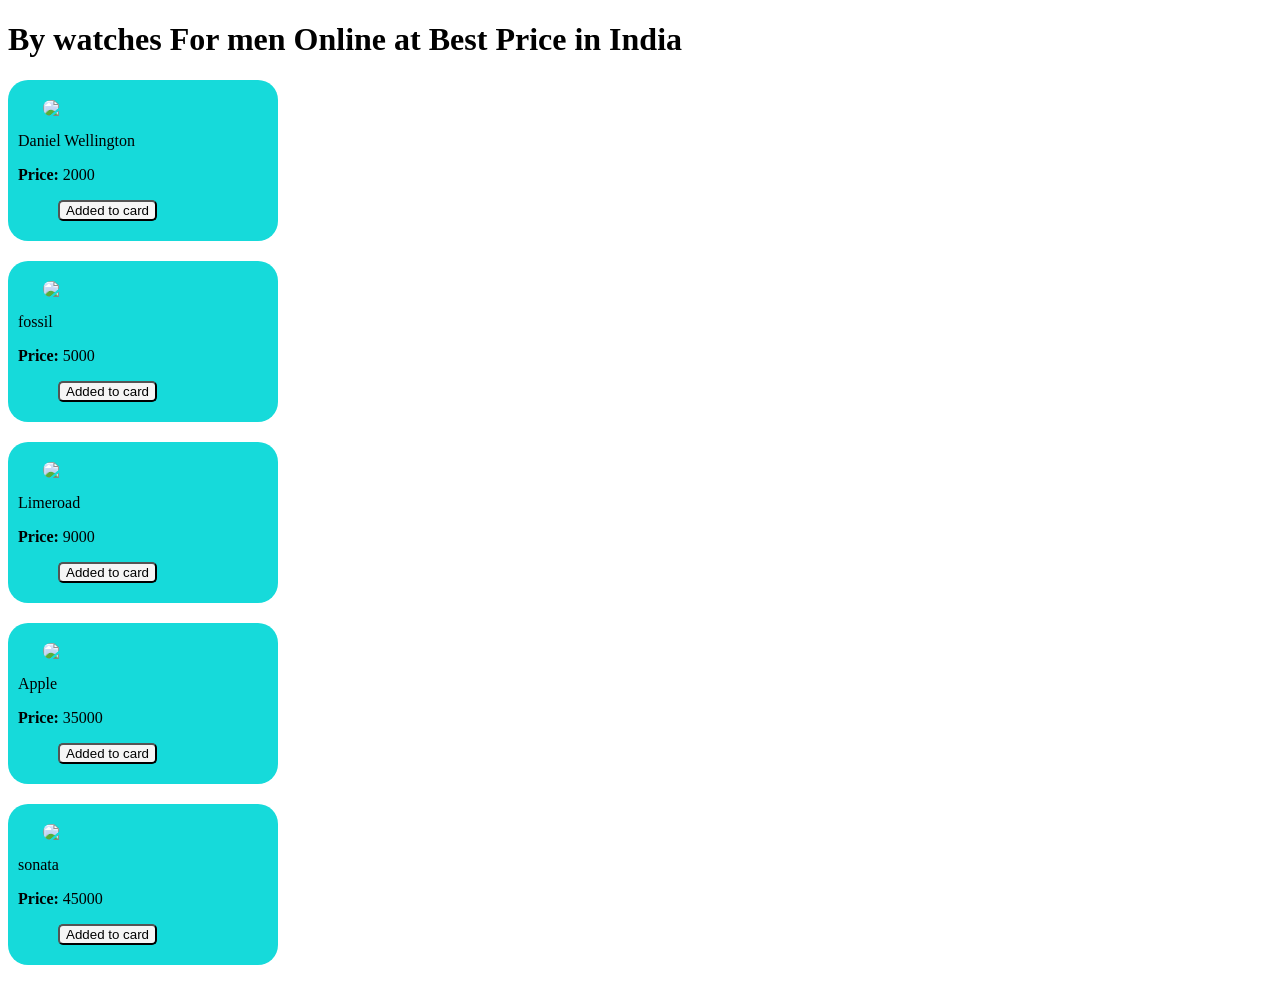
==== product.html @ 7fef289b "watches web building" ====
<!DOCTYPE html>
    <html>
        <head>
             <title>product card</title>
             <link href="style.css" rel="stylesheet">
        </head>
        <body>
            <h1>By watches For men Online at Best Price in India</h1>
           <div class="text2">
            <img src="https://encrypted-tbn0.gstatic.com/images?q=tbn:ANd9GcTs87J0SMHiCKlenAPXDjk2zFCfcpIVseZ2qg&s" class="img1">
            <p>Daniel Wellington</p>
            <p>
                <b> Price: </b> 2000
            </p>
            <button class="btn">Added to card</button>
           </div> 
           <div class="text2">
            <img src="https://encrypted-tbn0.gstatic.com/images?q=tbn:ANd9GcTUcKhlsSGb8ZYzMUmjvLkBcEYqWrGtlPtAJA&s" class="img1">
            <p>fossil</p>
            <p>
                <b> Price: </b> 5000
            </p>
            <button class="btn">Added to card</button>
           </div > 
           <div class="text2">
            <img src="https://encrypted-tbn0.gstatic.com/images?q=tbn:ANd9GcStm71BD6_aNSvdXV8vPsNU9BHyXf5KdcOlNQ&s" class="img1">
            <p>Limeroad</p>
            <p>
                <b> Price: </b> 9000
            </p>
            <button class="btn">Added to card</button>
            </div>
            <div class="text2">
                <img src="https://encrypted-tbn0.gstatic.com/images?q=tbn:ANd9GcRQhT2nKtv59s9KV-BiGK0uZyuK-9iybokaeQ&s" class="img1">
                <p>Apple</p>
                <p>
                    <b> Price: </b> 35000
                </p>
                <button class="btn">Added to card</button>
                </div>
                <div class="text2">
                    <img src="https://encrypted-tbn0.gstatic.com/images?q=tbn:ANd9GcSdG6vDDgseV_vAL88jbcwc2TEjd8a3hJCTEQ&s" class="img1">
                    <p>sonata</p>
                    <p>
                        <b> Price: </b> 45000
                    </p>
                    <button class="btn">Added to card</button>
                    </div>
                </body>
    </html>
---- style.css ----
.text2{
    background-color: rgb(22, 218, 218);
    width: 250px;
    padding: 20px 10px;
    border-radius: 20px;
    margin-bottom: 20px;


    
   
}
.img1{
    width: 200px;
    display: block;
    margin:auto;
    border-radius: 10px;

}
.btn{
    color: black;
    background-color: whitesmoke;
    border-radius: 5px;
    bottom: solid black;
    margin-left: 40px;

}
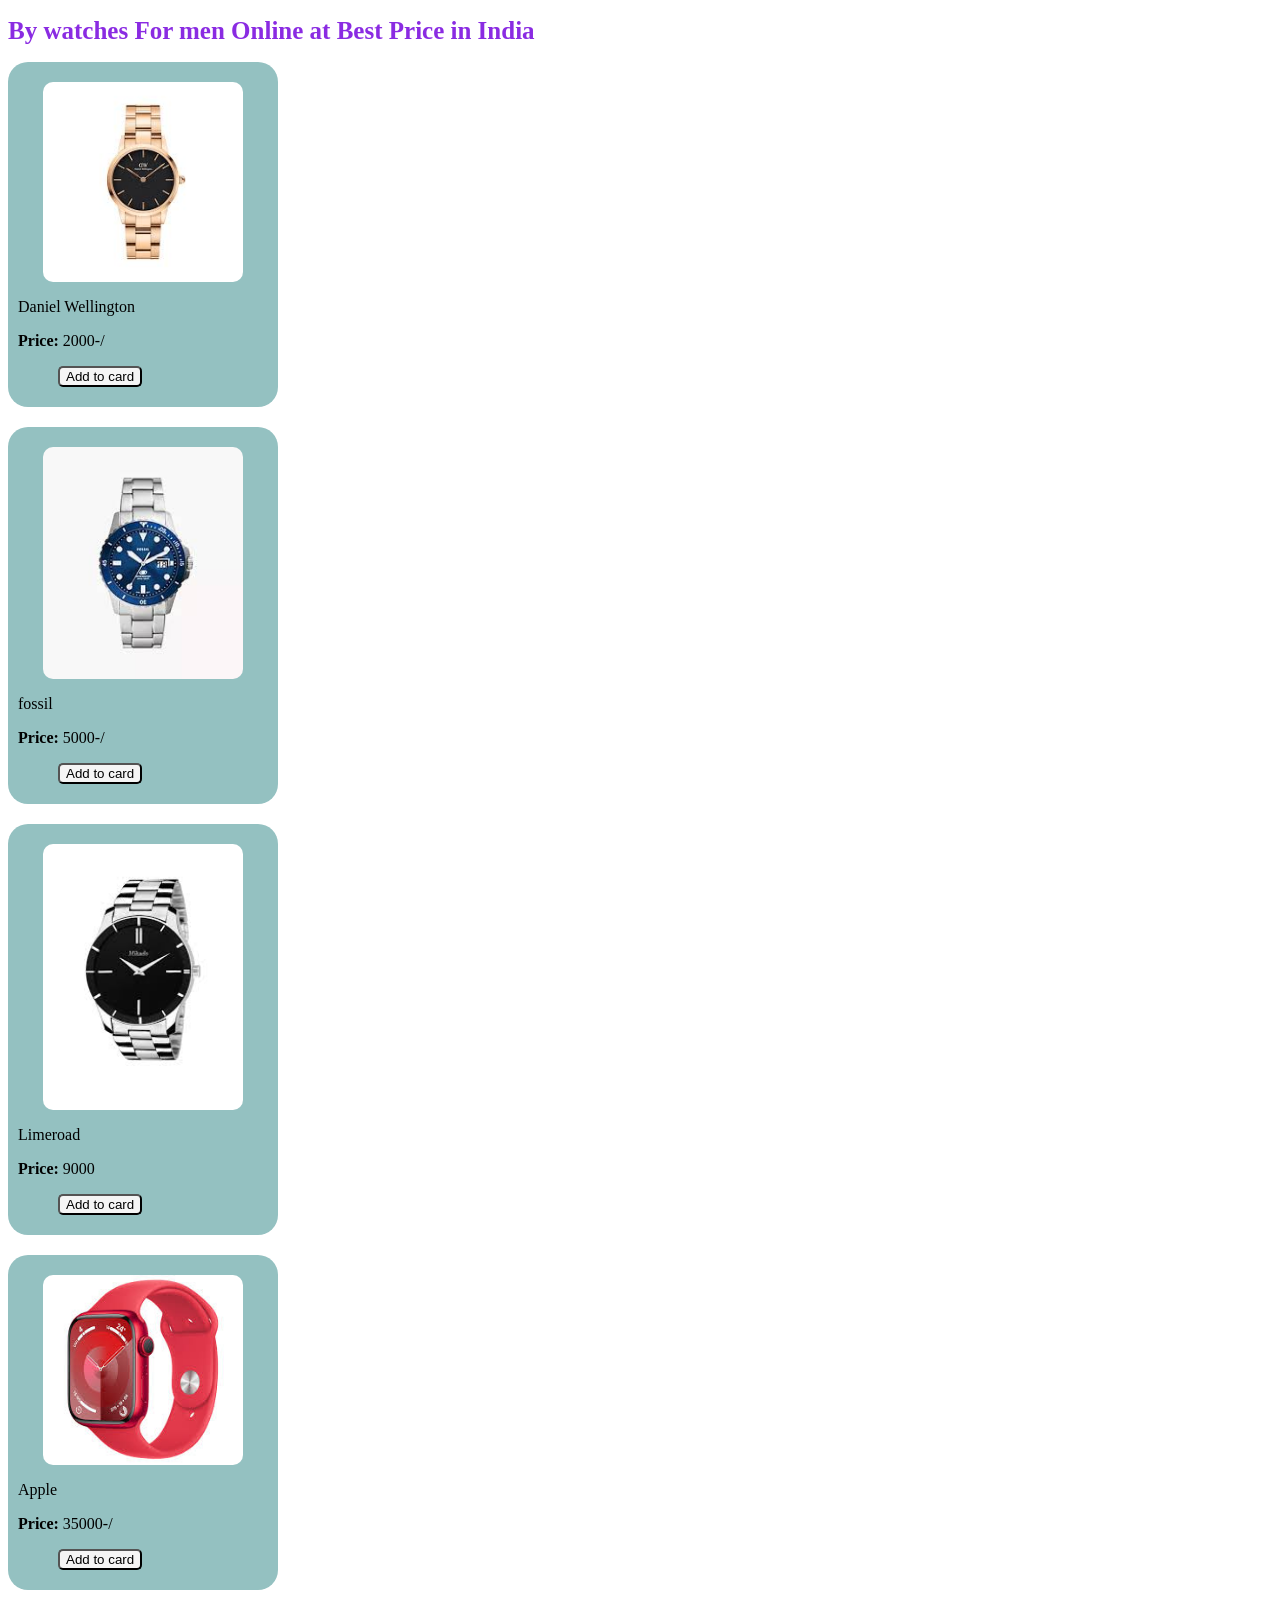
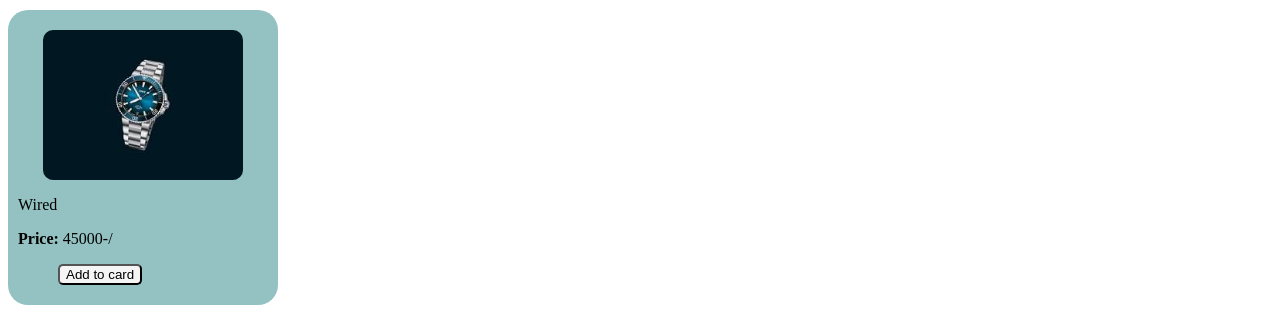
==== commit e7208127: "added new chages" ====
--- a/product.html
+++ b/product.html
@@ -3,48 +3,55 @@
         <head>
              <title>product card</title>
              <link href="style.css" rel="stylesheet">
+             <style>
+                h1{
+                    color: blueviolet;
+                    font-size: 25px;
+                }
+               
+             </style>
         </head>
         <body>
             <h1>By watches For men Online at Best Price in India</h1>
            <div class="text2">
-            <img src="https://encrypted-tbn0.gstatic.com/images?q=tbn:ANd9GcTs87J0SMHiCKlenAPXDjk2zFCfcpIVseZ2qg&s" class="img1">
+            <img src="./img1.jpeg" class="img1">
             <p>Daniel Wellington</p>
             <p>
-                <b> Price: </b> 2000
+                <b> Price: </b> 2000-/
             </p>
-            <button class="btn">Added to card</button>
+            <button class="btn">Add to card</button>
            </div> 
            <div class="text2">
-            <img src="https://encrypted-tbn0.gstatic.com/images?q=tbn:ANd9GcTUcKhlsSGb8ZYzMUmjvLkBcEYqWrGtlPtAJA&s" class="img1">
+            <img src="./img2.jpeg" class="img1">
             <p>fossil</p>
             <p>
-                <b> Price: </b> 5000
+                <b> Price: </b> 5000-/
             </p>
-            <button class="btn">Added to card</button>
+            <button class="btn">Add to card</button>
            </div > 
            <div class="text2">
-            <img src="https://encrypted-tbn0.gstatic.com/images?q=tbn:ANd9GcStm71BD6_aNSvdXV8vPsNU9BHyXf5KdcOlNQ&s" class="img1">
+            <img src="./img3.jpeg" class="img1">
             <p>Limeroad</p>
             <p>
                 <b> Price: </b> 9000
             </p>
-            <button class="btn">Added to card</button>
+            <button class="btn">Add to card</button>
             </div>
             <div class="text2">
-                <img src="https://encrypted-tbn0.gstatic.com/images?q=tbn:ANd9GcRQhT2nKtv59s9KV-BiGK0uZyuK-9iybokaeQ&s" class="img1">
+                <img src="./img4.jpeg" class="img1">
                 <p>Apple</p>
                 <p>
-                    <b> Price: </b> 35000
+                    <b> Price: </b> 35000-/
                 </p>
-                <button class="btn">Added to card</button>
+                <button class="btn">Add to card</button>
                 </div>
                 <div class="text2">
-                    <img src="https://encrypted-tbn0.gstatic.com/images?q=tbn:ANd9GcSdG6vDDgseV_vAL88jbcwc2TEjd8a3hJCTEQ&s" class="img1">
-                    <p>sonata</p>
+                    <img src="./img5.jpeg" class="img1">
+                    <p>Wired</p>
                     <p>
-                        <b> Price: </b> 45000
+                        <b> Price: </b> 45000-/
                     </p>
-                    <button class="btn">Added to card</button>
+                    <button class="btn">Add to card</button>
                     </div>
                 </body>
     </html>
--- a/style.css
+++ b/style.css
@@ -1,5 +1,5 @@
 .text2{
-    background-color: rgb(22, 218, 218);
+    background-color: rgb(148, 193, 193);
     width: 250px;
     padding: 20px 10px;
     border-radius: 20px;
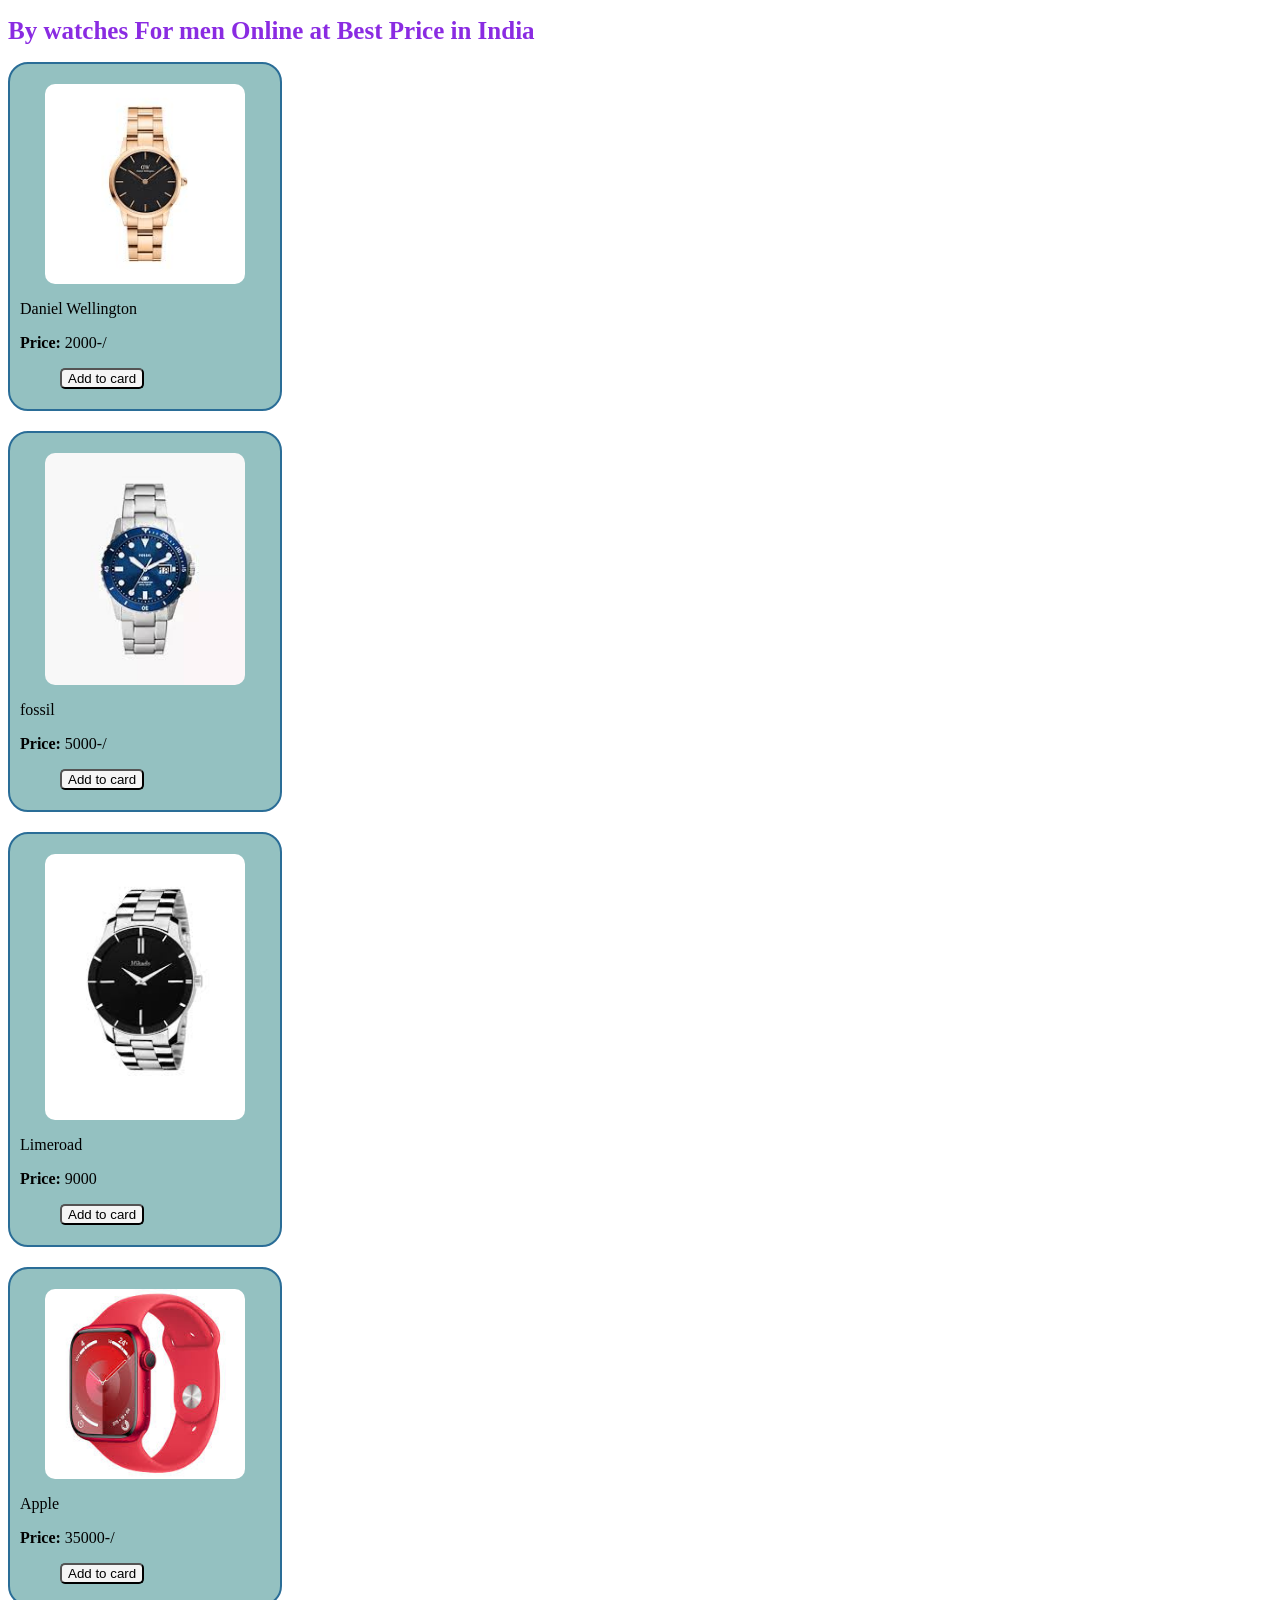
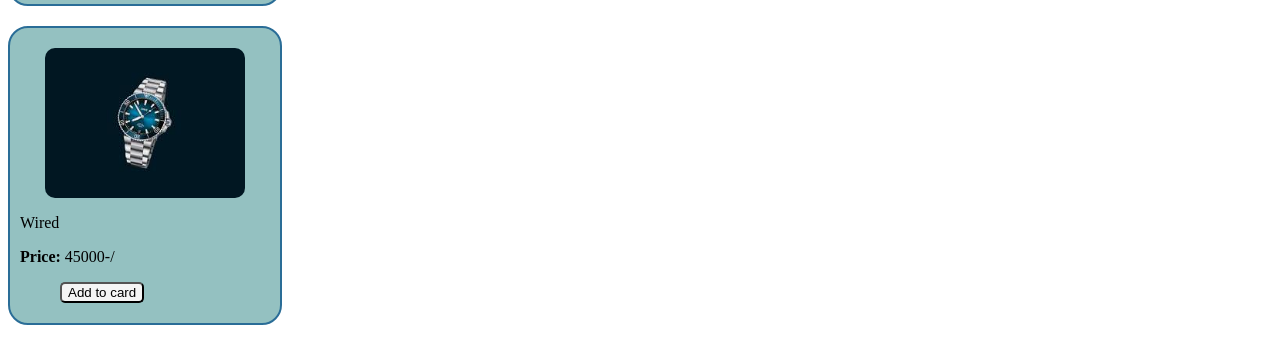
==== commit 15e7b397: "added image folder" ====
--- a/product.html
+++ b/product.html
@@ -14,7 +14,7 @@
         <body>
             <h1>By watches For men Online at Best Price in India</h1>
            <div class="text2">
-            <img src="./img1.jpeg" class="img1">
+            <img src="./img/img1.jpeg" class="img1">
             <p>Daniel Wellington</p>
             <p>
                 <b> Price: </b> 2000-/
@@ -22,7 +22,7 @@
             <button class="btn">Add to card</button>
            </div> 
            <div class="text2">
-            <img src="./img2.jpeg" class="img1">
+            <img src="./img/img2.jpeg" class="img1">
             <p>fossil</p>
             <p>
                 <b> Price: </b> 5000-/
@@ -30,7 +30,7 @@
             <button class="btn">Add to card</button>
            </div > 
            <div class="text2">
-            <img src="./img3.jpeg" class="img1">
+            <img src="./img/img3.jpeg" class="img1">
             <p>Limeroad</p>
             <p>
                 <b> Price: </b> 9000
@@ -38,7 +38,7 @@
             <button class="btn">Add to card</button>
             </div>
             <div class="text2">
-                <img src="./img4.jpeg" class="img1">
+                <img src="./img/img4.jpeg" class="img1">
                 <p>Apple</p>
                 <p>
                     <b> Price: </b> 35000-/
@@ -46,7 +46,7 @@
                 <button class="btn">Add to card</button>
                 </div>
                 <div class="text2">
-                    <img src="./img5.jpeg" class="img1">
+                    <img src="./img/img5.jpeg" class="img1">
                     <p>Wired</p>
                     <p>
                         <b> Price: </b> 45000-/
--- a/style.css
+++ b/style.css
@@ -4,10 +4,7 @@
     padding: 20px 10px;
     border-radius: 20px;
     margin-bottom: 20px;
-
-
-    
-   
+    border: 2px solid rgb(42, 109, 151);  
 }
 .img1{
     width: 200px;
